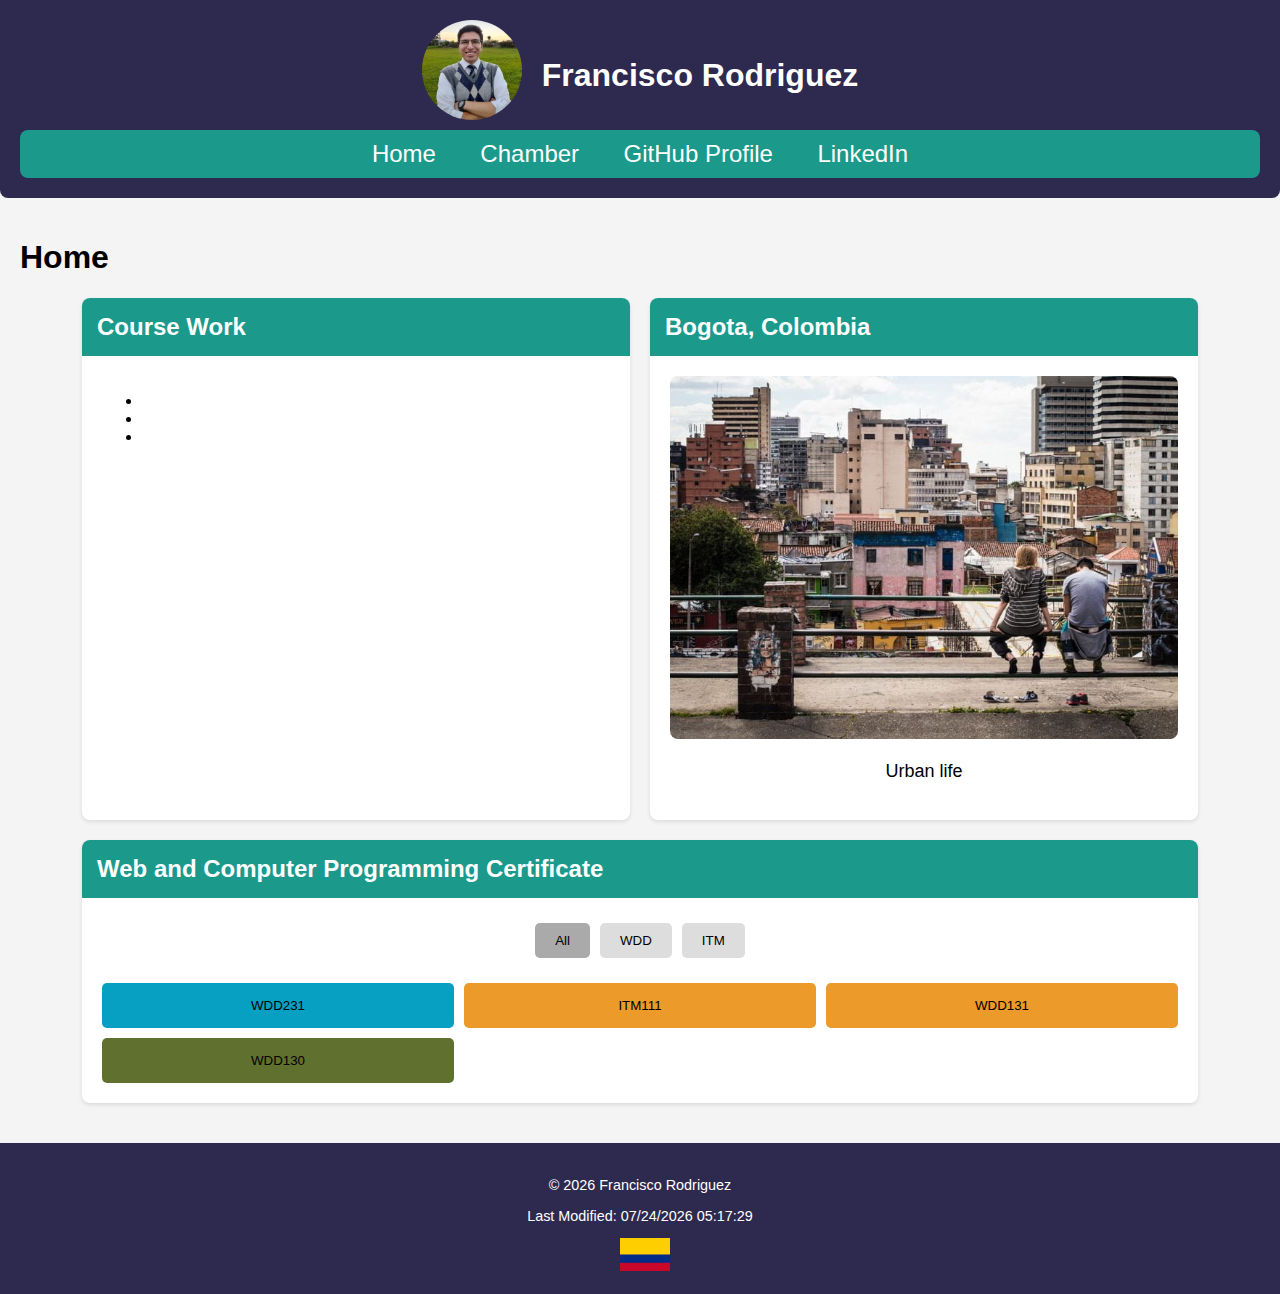
==== index.html @ b092ed4d "bugs 2 fixed" ====
<!DOCTYPE html>
<html lang="en">
  <head>
    <meta charset="UTF-8" />
    <meta name="viewport" content="width=device-width, initial-scale=1.0" />
    <meta
      name="description"
      content="WDD 231 - Web Frontend Dev I - Francisco Rodriguez - Homepage"
    />
    <meta name="author" content="Francisco Rodriguez" />
    <title>WDD 231 - Web Frontend Dev I - Francisco Rodriguez</title>
    <link rel="stylesheet" href="styles/base.css" />

    <script src="scripts/getdates.js" defer></script>
    <script src="scripts/showClasses.js" defer></script>

    <link rel="preconnect" href="https://fonts.googleapis.com" />
    <link rel="preconnect" href="https://fonts.gstatic.com" crossorigin />
    <link
      href="https://fonts.googleapis.com/css2?family=Roboto:wght@300;400;700&display=swap"
      rel="stylesheet"
    />
  </head>
  <body>
    <header>
      <div>
        <img
          class="profile-pic"
          src="/images/profile.jpg"
          alt="Profile Picture"
        />
        <h1>Francisco Rodriguez</h1>
        <img id="menu_icon" class="show" src="images/menu_icon.png" alt="" />
      </div>
      <nav>
        <a href="/">Home</a>
        <a href="#">Chamber</a>
        <a href="https://github.com/Frankroz">GitHub Profile</a>
        <a href="https://www.linkedin.com/in/francisco-rodriguez-793039248/"
          >LinkedIn</a
        >
      </nav>
    </header>
    <main>
      <h1>Home</h1>
      <div class="container">
        <div class="box">
          <h2>Course Work</h2>
          <section class="content">
            <ul>
              <li></li>
              <li></li>
              <li></li>
            </ul>
          </section>
        </div>
        <div class="box">
          <h2>Bogota, Colombia</h2>
          <section class="content">
            <img src="/images/bogota.jpg" alt="Bogota img" loading="lazy" />
            <p>Urban life</p>
          </section>
        </div>
      </div>

      <div class="certificate">
        <h2>Web and Computer Programming Certificate</h2>
        <section class="content">
          <div id="certificate-btns" class="certificate-btns"></div>
          <div id="course-grid" class="course-grid"></div>
        </section>
      </div>
    </main>
    <footer>
      <p>&copy; <span id="currentyear"></span> Francisco Rodriguez</p>
      <p id="lastModified"></p>
      <img src="/images/colombian_flag.jpg" alt="Colombian Flag" />
    </footer>
  </body>
</html>
---- styles/base.css ----
body {
  font-family: sans-serif;
  margin: 0;
  padding: 0;
  background-color: #f4f4f4;
}

/***********************************
  *
  *   Header styles
  *
  ************************************/

header {
  background-color: #2e294e;
  color: white;
  padding: 20px;
  text-align: center;
  border-bottom-right-radius: 8px;
  border-bottom-left-radius: 8px;
}

header div {
  display: inline-flex;
  gap: 20px;
  align-items: center;
}

.profile-pic {
  width: 100px;
  height: 100px;
  border-radius: 50%;
  margin-bottom: 10px;
}

nav {
  background-color: #1b998b;
  color: #000;
  text-align: center;
  padding: 10px 0;
  border-radius: 8px;
}

nav a {
  color: #fff;
  text-decoration: none;
  padding: 10px 20px;
  transition: 0.2s;
  border-radius: 8px;
  font-size: x-large;
}

nav a:hover {
  background-color: #15776c;
}

#menu_icon {
  width: 50px;
  height: 50px;
  cursor: pointer;
}

#close_icon {
  display: none;
  width: 50px;
  height: 50px;
  cursor: pointer;
  position: fixed;
  top: 20px;
  right: 20px;
}

.show {
  display: flex;
}

/***********************************
  *
  *   Main
  *
  ************************************/
main {
  padding: 20px;
}

.container {
  width: 90%;
  max-width: 1200px;
  margin: 20px auto;
  display: grid;
  grid-template-columns: 1fr 1fr;
  gap: 20px;
}

.box {
  background-color: white;
  padding: 0;
  border-radius: 8px;
  box-shadow: 0 2px 4px rgba(0, 0, 0, 0.1);
}

.box h2 {
  background-color: #1b998b;
  margin: 0;
  color: #fff;
  padding: 15px;
  border-top-left-radius: 8px;
  border-top-right-radius: 8px;
}

.box img {
  width: 100%;
  height: auto;
  border-radius: 8px;
}

.content {
  padding: 20px;
  text-align: center;
}

.content p {
  font-size: large;
}

.certificate {
  background-color: white;
  border-radius: 8px;
  box-shadow: 0 2px 4px rgba(0, 0, 0, 0.1);
  margin: 20px auto;
  width: 90%;
  max-width: 1200px;
}

.certificate h2 {
  background-color: #1b998b;
  margin: 0;
  color: #fff;
  padding: 15px;
  border-top-left-radius: 8px;
  border-top-right-radius: 8px;
}

.certificate-btns {
  text-align: center;
  margin-bottom: 20px;
}

.certificate-btns::after {
  border: #000 solid 5px;
}

.certificate-btns button {
  background-color: #ddd;
  border: none;
  padding: 10px 20px;
  margin: 5px;
  border-radius: 5px;
  cursor: pointer;
  transition: 0.2s;
}

.certificate-btns button.active {
  background-color: #aaa;
}

.course-grid {
  display: grid;
  grid-template-columns: repeat(3, 1fr);
  gap: 10px;
}

.course-grid button {
  border: none;
  padding: 15px;
  border-radius: 5px;
  cursor: pointer;
  text-align: center;
  transition: 0.2s;
}

.semester1 {
  background-color: #60712f;
}

.semester1:hover {
  background-color: #526028;
}

.semester2 {
  background-color: #ec9a29;
}

.semester2:hover {
  background-color: #d98713;
}

.semester3 {
  background-color: #07a0c3;
}

.semester3:hover {
  background-color: #068ba9;
}

/***********************************
  *
  *   Footer style
  *
  ************************************/
footer {
  background-color: #2e294e;
  color: white;
  text-align: center;
  padding: 20px 0;
  font-size: 0.9em;
}

footer img {
  width: 50px;
  height: auto;
  margin-left: 10px;
}

@media only screen and (max-width: 874px) {
  nav {
    display: none;
    background-color: rgba(0, 0, 0, 0);
    flex-direction: column;
  }

  .container {
    display: flex;
    flex-direction: column;
  }

  .course-grid {
    display: flex;
    flex-direction: column;
  }
}

@media only screen and (min-width: 874px) {
  #menu_icon {
    display: none;
  }
}
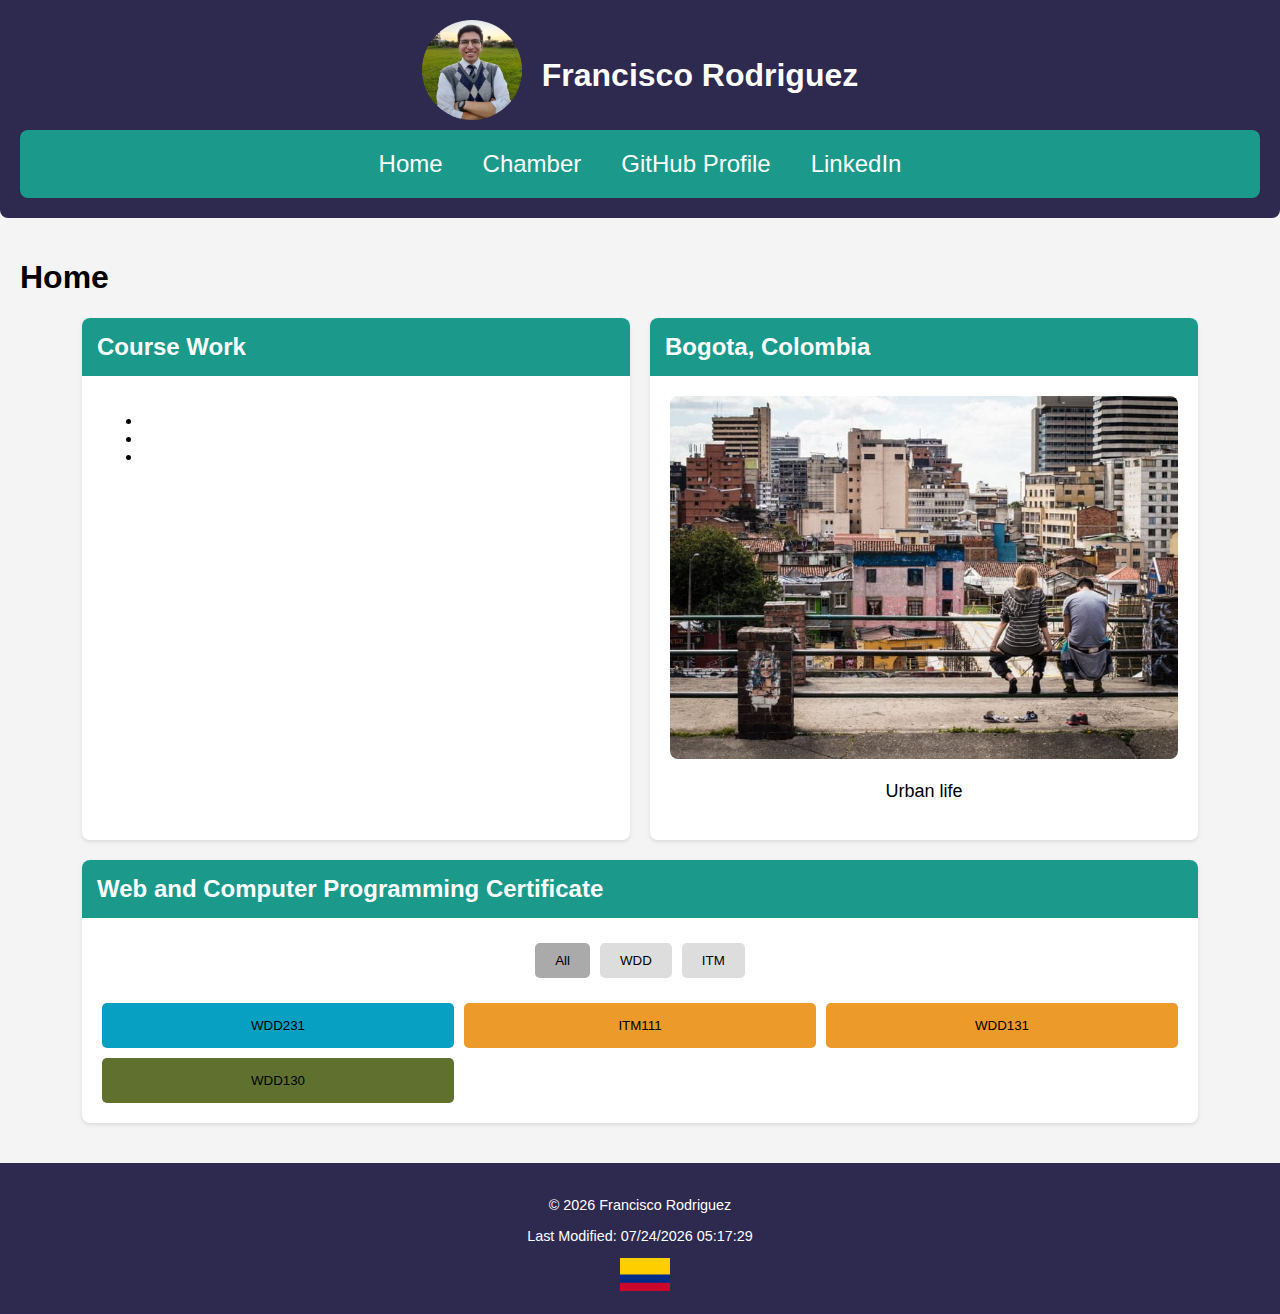
==== commit 45d90074: "More bugs fixed" ====
--- a/index.html
+++ b/index.html
@@ -26,11 +26,11 @@
       <div>
         <img
           class="profile-pic"
-          src="/images/profile.jpg"
+          src="./images/profile.jpg"
           alt="Profile Picture"
         />
         <h1>Francisco Rodriguez</h1>
-        <img id="menu_icon" class="show" src="images/menu_icon.png" alt="" />
+        <img id="menu_icon" class="show" src="./images/menu_icon.png" alt="" />
       </div>
       <nav>
         <a href="/">Home</a>
@@ -57,7 +57,7 @@
         <div class="box">
           <h2>Bogota, Colombia</h2>
           <section class="content">
-            <img src="/images/bogota.jpg" alt="Bogota img" loading="lazy" />
+            <img src="./images/bogota.jpg" alt="Bogota img" loading="lazy" />
             <p>Urban life</p>
           </section>
         </div>
@@ -74,7 +74,7 @@
     <footer>
       <p>&copy; <span id="currentyear"></span> Francisco Rodriguez</p>
       <p id="lastModified"></p>
-      <img src="/images/colombian_flag.jpg" alt="Colombian Flag" />
+      <img src="./images/colombian_flag.jpg" alt="Colombian Flag" />
     </footer>
   </body>
 </html>
--- a/styles/base.css
+++ b/styles/base.css
@@ -36,7 +36,8 @@
 nav {
   background-color: #1b998b;
   color: #000;
-  text-align: center;
+  display: flex;
+  justify-content: center;
   padding: 10px 0;
   border-radius: 8px;
 }
@@ -58,16 +59,6 @@
   width: 50px;
   height: 50px;
   cursor: pointer;
-}
-
-#close_icon {
-  display: none;
-  width: 50px;
-  height: 50px;
-  cursor: pointer;
-  position: fixed;
-  top: 20px;
-  right: 20px;
 }
 
 .show {
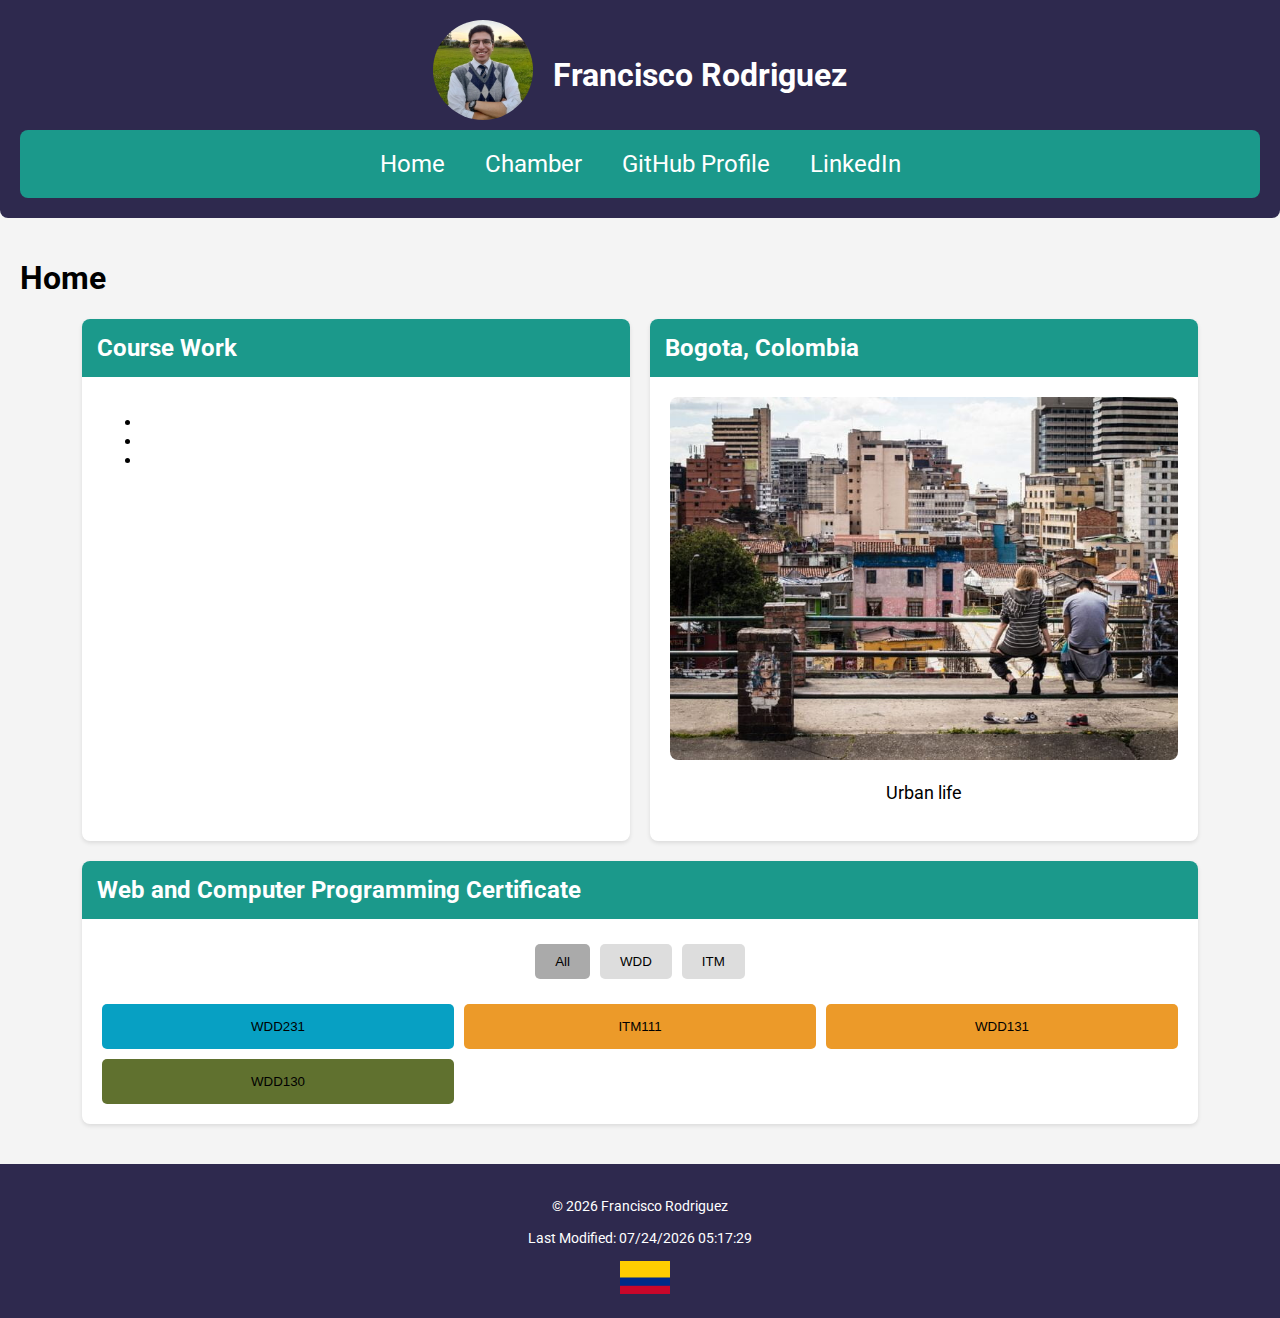
==== commit 50a24dbe: "Updates" ====
--- a/index.html
+++ b/index.html
@@ -1,14 +1,14 @@
 <!DOCTYPE html>
 <html lang="en">
   <head>
-    <meta charset="UTF-8" />
+    <meta charset="UTF-8">
     <meta name="viewport" content="width=device-width, initial-scale=1.0" />
     <meta
       name="description"
       content="WDD 231 - Web Frontend Dev I - Francisco Rodriguez - Homepage"
     />
     <meta name="author" content="Francisco Rodriguez" />
-    <title>WDD 231 - Web Frontend Dev I - Francisco Rodriguez</title>
+    <title>Home</title>
     <link rel="stylesheet" href="styles/base.css" />
 
     <script src="scripts/getdates.js" defer></script>
--- a/styles/base.css
+++ b/styles/base.css
@@ -1,5 +1,5 @@
 body {
-  font-family: sans-serif;
+  font-family: "Roboto", sans-serif;
   margin: 0;
   padding: 0;
   background-color: #f4f4f4;
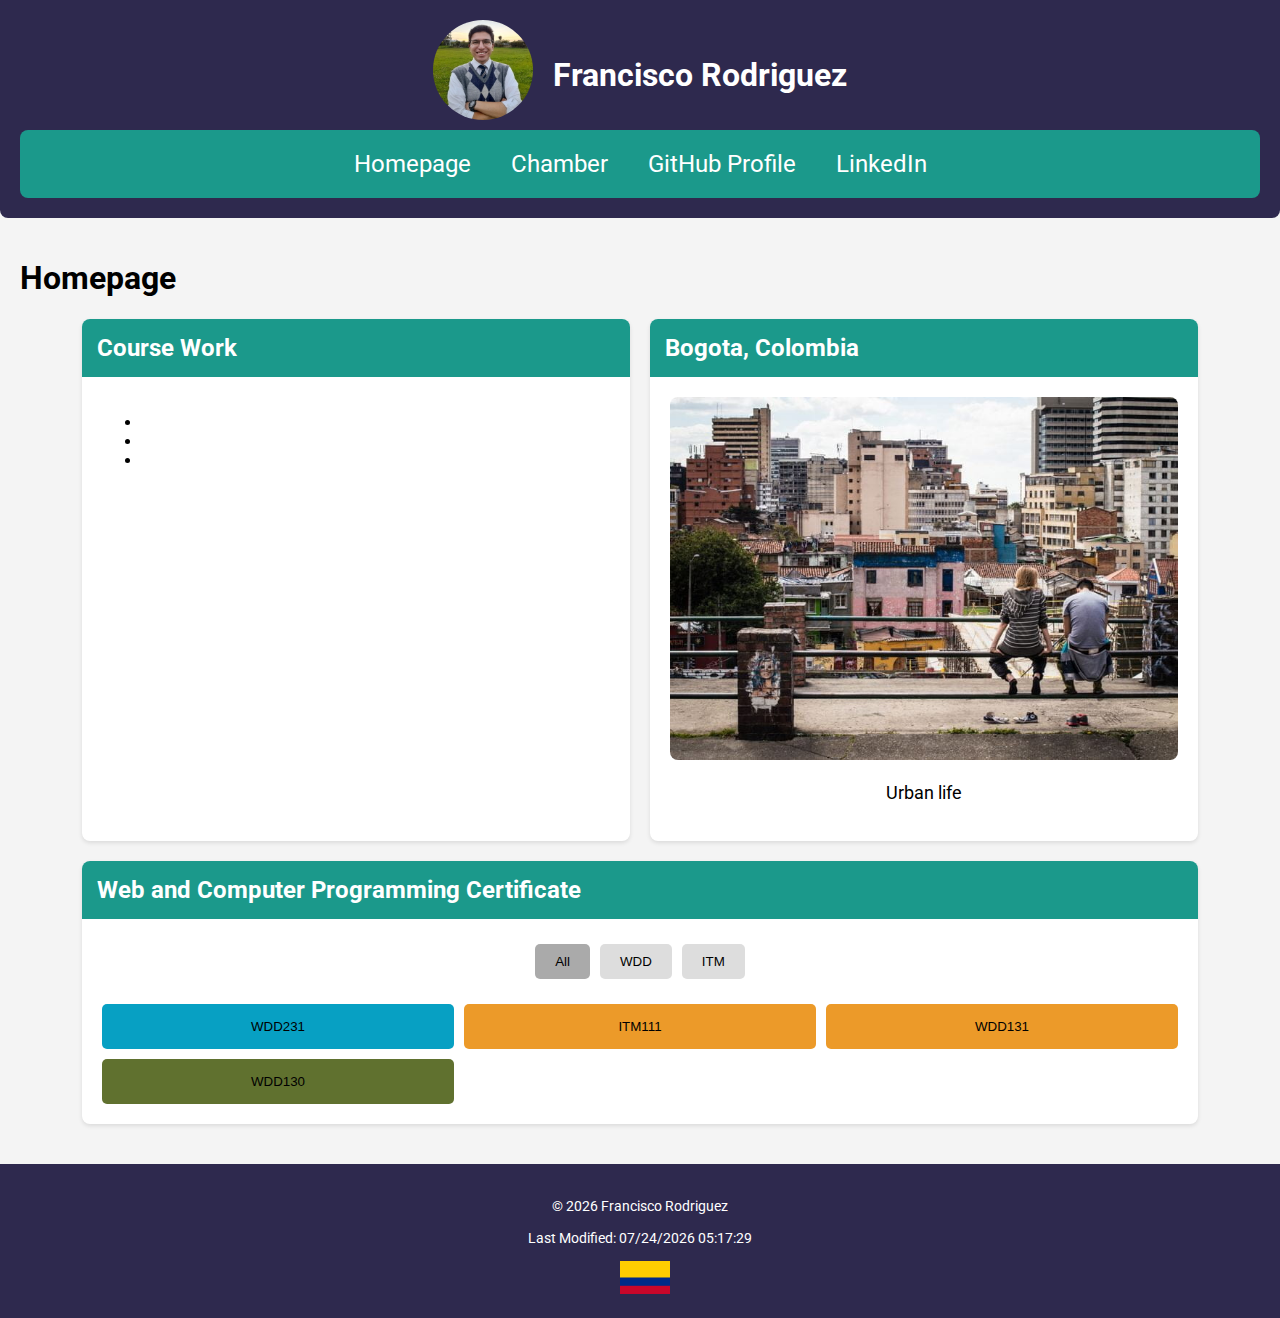
==== commit 01e18e20: "Small details" ====
--- a/index.html
+++ b/index.html
@@ -1,14 +1,14 @@
 <!DOCTYPE html>
 <html lang="en">
   <head>
-    <meta charset="UTF-8">
+    <meta charset="UTF-8" />
     <meta name="viewport" content="width=device-width, initial-scale=1.0" />
     <meta
       name="description"
       content="WDD 231 - Web Frontend Dev I - Francisco Rodriguez - Homepage"
     />
     <meta name="author" content="Francisco Rodriguez" />
-    <title>Home</title>
+    <title>WDD 231 - Web Frontend Dev I - Francisco Rodriguez - Homepage</title>
     <link rel="stylesheet" href="styles/base.css" />
 
     <script src="scripts/getdates.js" defer></script>
@@ -23,7 +23,7 @@
   </head>
   <body>
     <header>
-      <div>
+      <span>
         <img
           class="profile-pic"
           src="./images/profile.jpg"
@@ -31,9 +31,9 @@
         />
         <h1>Francisco Rodriguez</h1>
         <img id="menu_icon" class="show" src="./images/menu_icon.png" alt="" />
-      </div>
+      </span>
       <nav>
-        <a href="/">Home</a>
+        <a href="/">Homepage</a>
         <a href="#">Chamber</a>
         <a href="https://github.com/Frankroz">GitHub Profile</a>
         <a href="https://www.linkedin.com/in/francisco-rodriguez-793039248/"
@@ -42,7 +42,7 @@
       </nav>
     </header>
     <main>
-      <h1>Home</h1>
+      <h1>Homepage</h1>
       <div class="container">
         <div class="box">
           <h2>Course Work</h2>
--- a/styles/base.css
+++ b/styles/base.css
@@ -20,7 +20,7 @@
   border-bottom-left-radius: 8px;
 }
 
-header div {
+header span {
   display: inline-flex;
   gap: 20px;
   align-items: center;
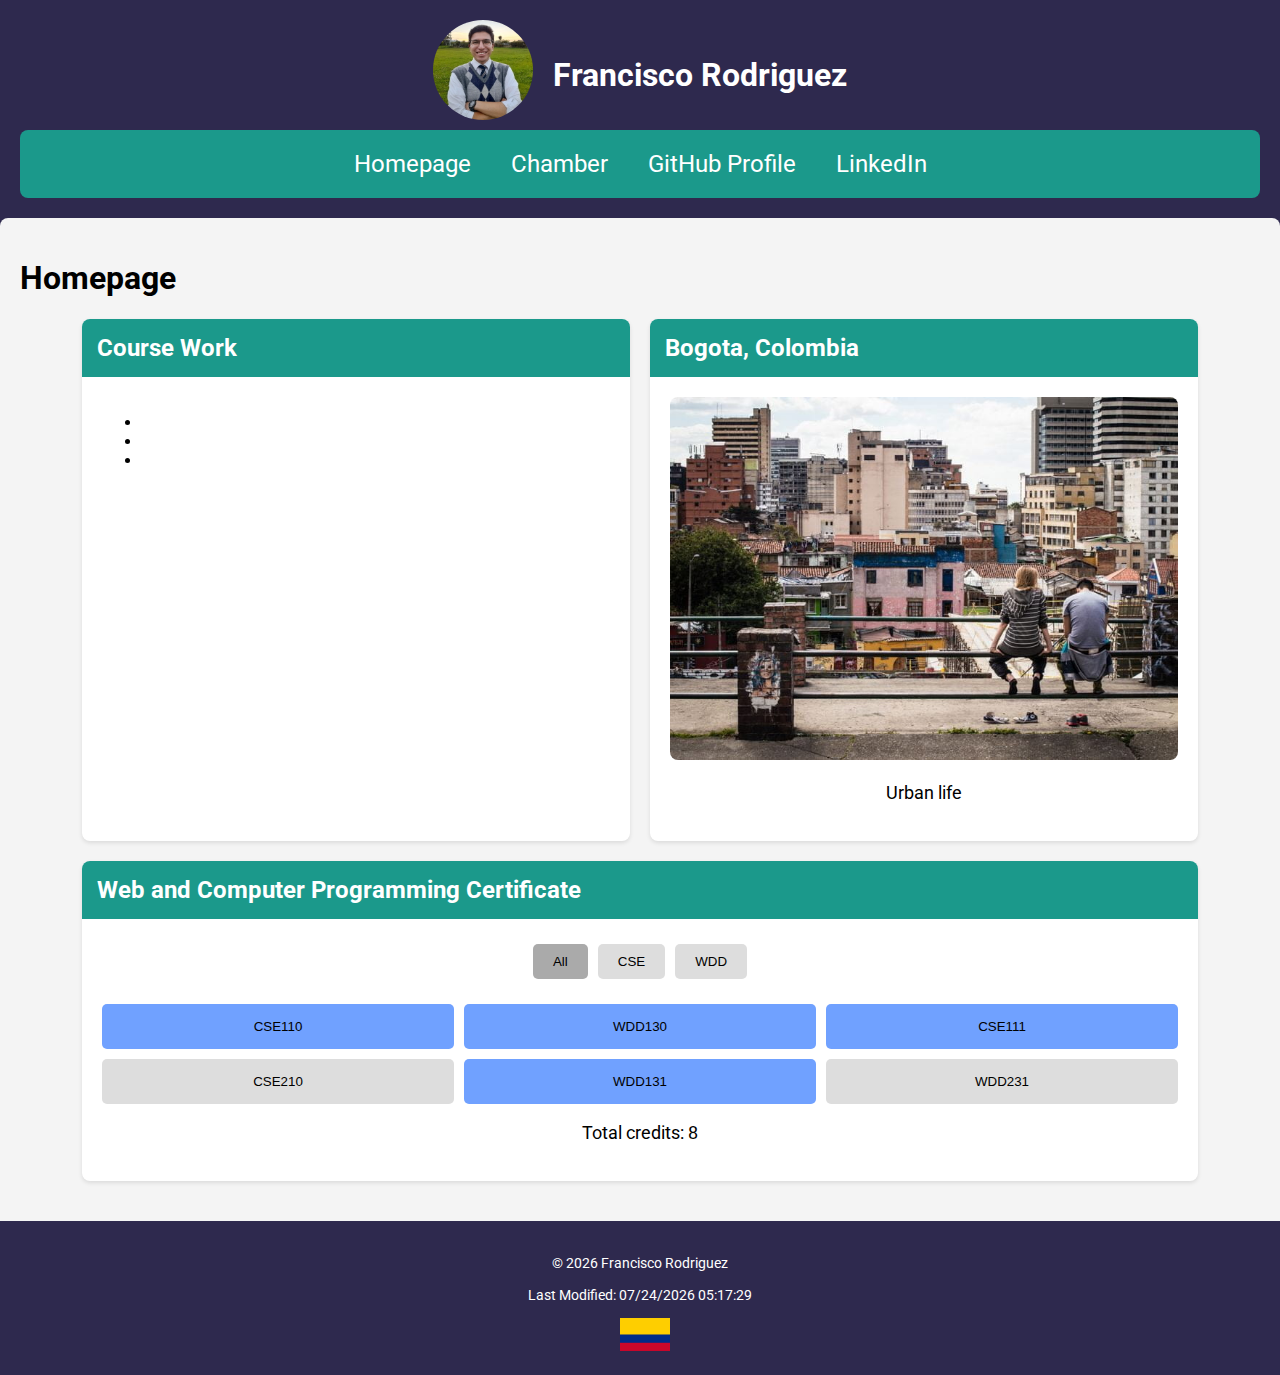
==== commit d1e06e1e: "Style improvements" ====
--- a/index.html
+++ b/index.html
@@ -33,8 +33,8 @@
         <img id="menu_icon" class="show" src="./images/menu_icon.png" alt="" />
       </span>
       <nav>
-        <a href="/">Homepage</a>
-        <a href="#">Chamber</a>
+        <a href="./">Homepage</a>
+        <a href="./chamber/directory.html">Chamber</a>
         <a href="https://github.com/Frankroz">GitHub Profile</a>
         <a href="https://www.linkedin.com/in/francisco-rodriguez-793039248/"
           >LinkedIn</a
@@ -68,6 +68,7 @@
         <section class="content">
           <div id="certificate-btns" class="certificate-btns"></div>
           <div id="course-grid" class="course-grid"></div>
+          <p id="total-credits"></p>
         </section>
       </div>
     </main>
--- a/styles/base.css
+++ b/styles/base.css
@@ -2,7 +2,7 @@
   font-family: "Roboto", sans-serif;
   margin: 0;
   padding: 0;
-  background-color: #f4f4f4;
+  background-color: #2e294e;
 }
 
 /***********************************
@@ -16,8 +16,6 @@
   color: white;
   padding: 20px;
   text-align: center;
-  border-bottom-right-radius: 8px;
-  border-bottom-left-radius: 8px;
 }
 
 header span {
@@ -72,6 +70,9 @@
   ************************************/
 main {
   padding: 20px;
+  background-color: #f4f4f4;
+  border-top-left-radius: 8px;
+  border-top-right-radius: 8px;
 }
 
 .container {
@@ -151,6 +152,10 @@
   transition: 0.2s;
 }
 
+.certificate-btns button:hover {
+  background-color: #aeaeae;
+}
+
 .certificate-btns button.active {
   background-color: #aaa;
 }
@@ -170,28 +175,20 @@
   transition: 0.2s;
 }
 
-.semester1 {
-  background-color: #60712f;
-}
-
-.semester1:hover {
-  background-color: #526028;
-}
-
-.semester2 {
-  background-color: #ec9a29;
-}
-
-.semester2:hover {
-  background-color: #d98713;
-}
-
-.semester3 {
-  background-color: #07a0c3;
-}
-
-.semester3:hover {
-  background-color: #068ba9;
+.completed {
+  background-color: #70a1ff;
+}
+
+.completed:hover {
+  background-color: #226fff;
+}
+
+.not-completed {
+  background-color: #ddd;
+}
+
+.not-completed:hover {
+  background-color: #aaa;
 }
 
 /***********************************
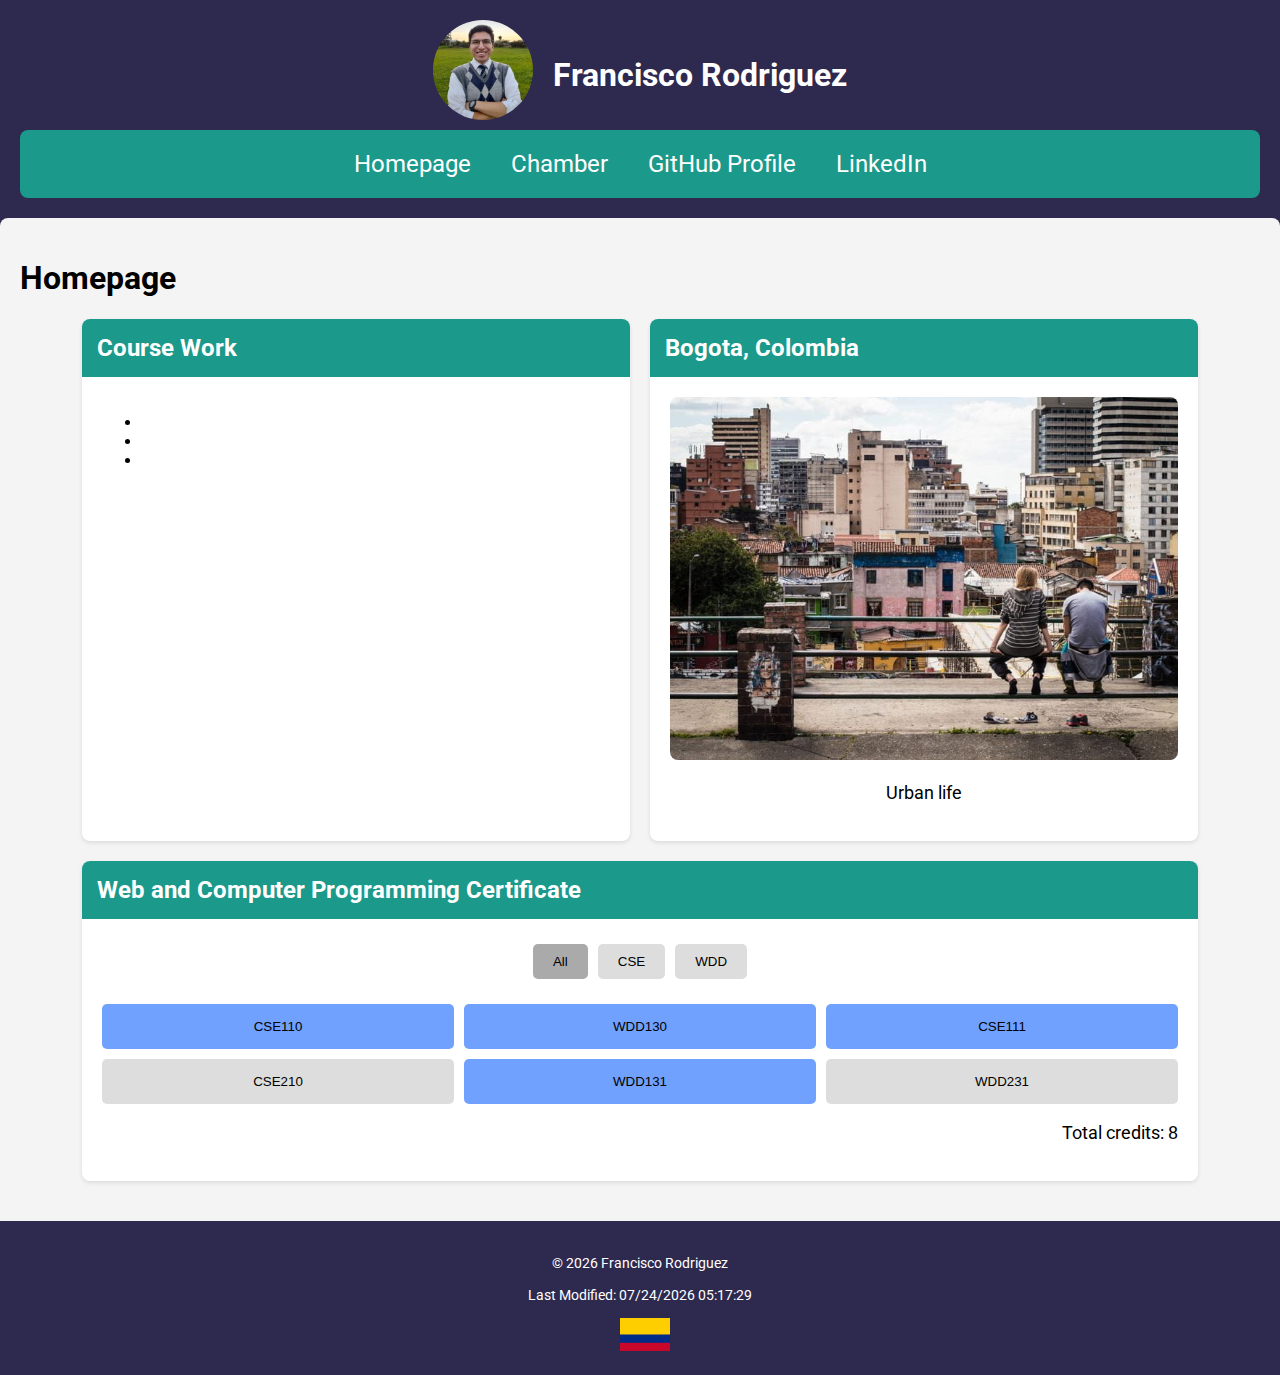
==== commit b53aac27: "Bugs and style changes" ====
--- a/index.html
+++ b/index.html
@@ -68,7 +68,9 @@
         <section class="content">
           <div id="certificate-btns" class="certificate-btns"></div>
           <div id="course-grid" class="course-grid"></div>
-          <p id="total-credits"></p>
+          <div class="credits">
+            <p id="total-credits"></p>
+          </div>
         </section>
       </div>
     </main>
--- a/styles/base.css
+++ b/styles/base.css
@@ -191,6 +191,11 @@
   background-color: #aaa;
 }
 
+.credits {
+  text-align: end;
+  font-size: large;
+}
+
 /***********************************
   *
   *   Footer style
